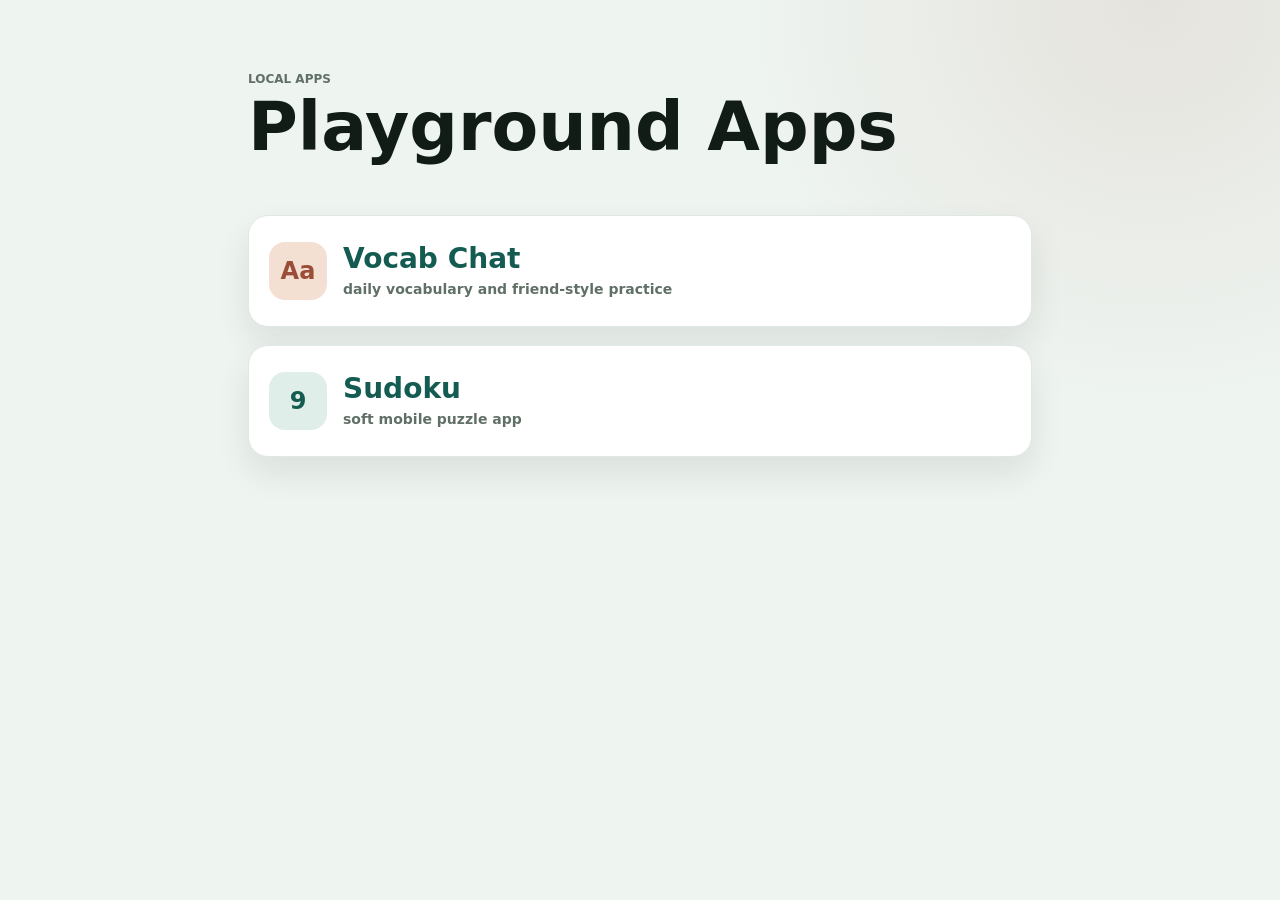
==== playground-apps/index.html @ dc923245 "Keep the phone launcher focused on active apps The old deadline-tracker GitHub Pages path now serves" ====
<!doctype html>
<html lang="en">
  <head>
    <meta charset="UTF-8" />
    <meta name="viewport" content="width=device-width, initial-scale=1, viewport-fit=cover" />
    <meta name="theme-color" content="#eef4f0" />
    <meta name="apple-mobile-web-app-capable" content="yes" />
    <meta name="apple-mobile-web-app-title" content="Playground Apps" />
    <meta name="apple-mobile-web-app-status-bar-style" content="default" />
    <title>Playground Apps</title>
    <link rel="manifest" href="./manifest.webmanifest" />
    <link rel="apple-touch-icon" href="./icon.svg" />
    <link rel="stylesheet" href="./styles.css" />
  </head>
  <body>
    <main class="app-shell">
      <header>
        <p class="eyebrow">local apps</p>
        <h1>Playground Apps</h1>
      </header>

      <section class="app-list" aria-label="Available apps">
        <a class="app-card vocab" href="./vocab-chat/">
          <span class="app-icon">Aa</span>
          <span>
            <strong>Vocab Chat</strong>
            <small>daily vocabulary and friend-style practice</small>
          </span>
        </a>
        <a class="app-card sudoku" href="./sudoku/">
          <span class="app-icon">9</span>
          <span>
            <strong>Sudoku</strong>
            <small>soft mobile puzzle app</small>
          </span>
        </a>
      </section>
    </main>
    <script>
      if ("serviceWorker" in navigator) {
        window.addEventListener("load", () => {
          navigator.serviceWorker.register("./sw.js").catch(() => {});
        });
      }
    </script>
  </body>
</html>
---- playground-apps/styles.css ----
:root {
  color-scheme: light;
  --bg: #eef4f0;
  --panel: #ffffff;
  --ink: #111c17;
  --muted: #617067;
  --line: #dfe8e2;
  --green: #145c52;
  --clay: #9a4d37;
  --soft-clay: #f4dfd3;
  --soft-green: #dfeee9;
  --shadow: 0 16px 34px rgba(17, 28, 23, 0.09);
}

* {
  box-sizing: border-box;
}

body {
  margin: 0;
  min-height: 100vh;
  background:
    radial-gradient(circle at 90% 0%, rgba(154, 77, 55, 0.1), transparent 28%),
    var(--bg);
  color: var(--ink);
  font-family:
    Inter, ui-sans-serif, system-ui, -apple-system, BlinkMacSystemFont, "Segoe UI",
    sans-serif;
}

.app-shell {
  width: min(840px, 100%);
  margin: 0 auto;
  padding: max(72px, calc(env(safe-area-inset-top) + 54px)) 28px max(32px, env(safe-area-inset-bottom));
}

.eyebrow {
  margin: 0 0 8px;
  color: var(--muted);
  font-size: 12px;
  font-weight: 850;
  letter-spacing: 0;
  text-transform: uppercase;
}

h1 {
  margin: 0;
  font-size: clamp(46px, 11vw, 68px);
  line-height: 0.98;
  letter-spacing: 0;
}

.app-list {
  display: grid;
  gap: 18px;
  margin-top: 54px;
}

.app-card {
  display: grid;
  grid-template-columns: auto 1fr;
  gap: 16px;
  align-items: center;
  min-height: 112px;
  border: 1px solid var(--line);
  border-radius: 20px;
  background: var(--panel);
  color: var(--green);
  box-shadow: var(--shadow);
  padding: 20px;
  text-decoration: none;
}

.app-card:focus-visible {
  outline: 4px solid rgba(20, 92, 82, 0.2);
  outline-offset: 3px;
}

.app-card strong {
  display: block;
  font-size: 28px;
  line-height: 1.05;
}

.app-card small {
  display: block;
  margin-top: 8px;
  color: var(--muted);
  font-size: 14px;
  font-weight: 750;
}

.app-icon {
  display: grid;
  place-items: center;
  width: 58px;
  height: 58px;
  border-radius: 16px;
  font-size: 24px;
  font-weight: 900;
}

.vocab .app-icon {
  background: var(--soft-clay);
  color: var(--clay);
}

.sudoku .app-icon {
  background: var(--soft-green);
  color: var(--green);
}

@media (max-width: 520px) {
  .app-shell {
    padding-left: 26px;
    padding-right: 26px;
  }

  .app-card {
    min-height: 104px;
    border-radius: 18px;
    padding: 18px;
  }

  .app-card strong {
    font-size: 25px;
  }
}
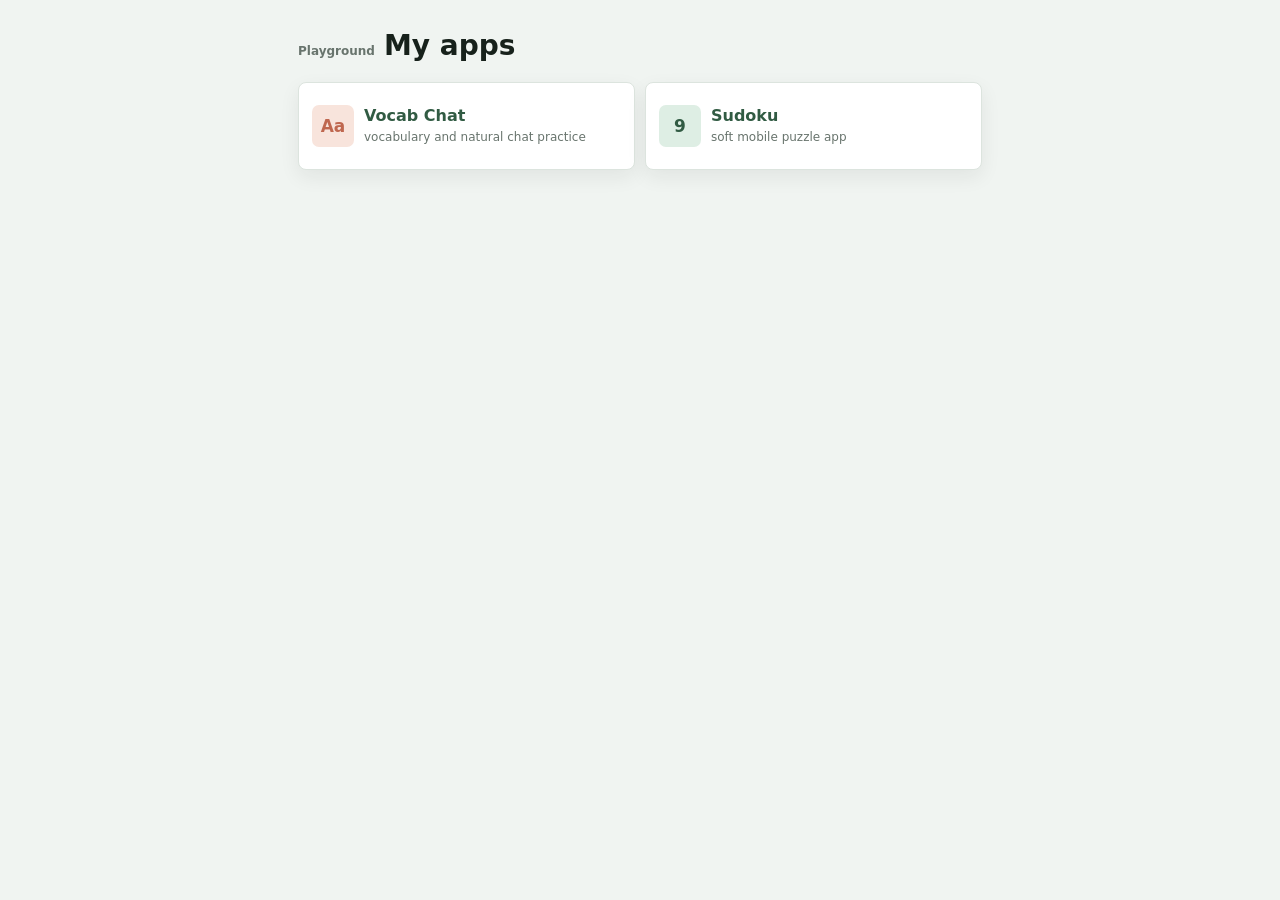
==== commit 5de12ce7: "Support everyday English practice on a phone The launcher needed a denser layout, while Vocab Chat n" ====
--- a/playground-apps/index.html
+++ b/playground-apps/index.html
@@ -14,20 +14,20 @@
   </head>
   <body>
     <main class="app-shell">
-      <header>
-        <p class="eyebrow">local apps</p>
-        <h1>Playground Apps</h1>
+      <header class="launcher-header">
+        <p class="eyebrow">Playground</p>
+        <h1>My apps</h1>
       </header>
 
       <section class="app-list" aria-label="Available apps">
-        <a class="app-card vocab" href="./vocab-chat/">
+        <a class="app-card vocab" href="./vocab-chat-app/">
           <span class="app-icon">Aa</span>
           <span>
             <strong>Vocab Chat</strong>
-            <small>daily vocabulary and friend-style practice</small>
+            <small>vocabulary and natural chat practice</small>
           </span>
         </a>
-        <a class="app-card sudoku" href="./sudoku/">
+        <a class="app-card sudoku" href="./sudoku-app/">
           <span class="app-icon">9</span>
           <span>
             <strong>Sudoku</strong>
--- a/playground-apps/styles.css
+++ b/playground-apps/styles.css
@@ -1,15 +1,15 @@
 :root {
   color-scheme: light;
-  --bg: #eef4f0;
+  --bg: #f0f4f1;
   --panel: #ffffff;
-  --ink: #111c17;
-  --muted: #617067;
-  --line: #dfe8e2;
-  --green: #145c52;
-  --clay: #9a4d37;
-  --soft-clay: #f4dfd3;
-  --soft-green: #dfeee9;
-  --shadow: 0 16px 34px rgba(17, 28, 23, 0.09);
+  --ink: #17211b;
+  --muted: #68746d;
+  --line: #dce4de;
+  --green: #315b43;
+  --coral: #bf674f;
+  --soft-coral: #f8e4dc;
+  --soft-green: #deeee4;
+  --shadow: 0 7px 20px rgba(23, 33, 27, 0.07);
 }
 
 * {
@@ -19,90 +19,90 @@
 body {
   margin: 0;
   min-height: 100vh;
-  background:
-    radial-gradient(circle at 90% 0%, rgba(154, 77, 55, 0.1), transparent 28%),
-    var(--bg);
+  background: var(--bg);
   color: var(--ink);
-  font-family:
-    Inter, ui-sans-serif, system-ui, -apple-system, BlinkMacSystemFont, "Segoe UI",
-    sans-serif;
+  font-family: Inter, ui-sans-serif, system-ui, -apple-system, BlinkMacSystemFont, "Segoe UI", sans-serif;
 }
 
 .app-shell {
-  width: min(840px, 100%);
+  width: min(720px, 100%);
   margin: 0 auto;
-  padding: max(72px, calc(env(safe-area-inset-top) + 54px)) 28px max(32px, env(safe-area-inset-bottom));
+  padding: max(30px, calc(env(safe-area-inset-top) + 20px)) 18px max(24px, env(safe-area-inset-bottom));
+}
+
+.launcher-header {
+  display: flex;
+  align-items: baseline;
+  gap: 9px;
 }
 
 .eyebrow {
-  margin: 0 0 8px;
+  margin: 0;
   color: var(--muted);
   font-size: 12px;
-  font-weight: 850;
-  letter-spacing: 0;
-  text-transform: uppercase;
+  font-weight: 750;
 }
 
 h1 {
   margin: 0;
-  font-size: clamp(46px, 11vw, 68px);
-  line-height: 0.98;
-  letter-spacing: 0;
+  font-size: 28px;
+  line-height: 1.15;
 }
 
 .app-list {
   display: grid;
-  gap: 18px;
-  margin-top: 54px;
+  grid-template-columns: repeat(2, minmax(0, 1fr));
+  gap: 10px;
+  margin-top: 20px;
 }
 
 .app-card {
   display: grid;
-  grid-template-columns: auto 1fr;
-  gap: 16px;
+  grid-template-columns: 42px minmax(0, 1fr);
+  gap: 10px;
   align-items: center;
-  min-height: 112px;
+  min-height: 88px;
   border: 1px solid var(--line);
-  border-radius: 20px;
+  border-radius: 8px;
   background: var(--panel);
   color: var(--green);
   box-shadow: var(--shadow);
-  padding: 20px;
+  padding: 13px;
   text-decoration: none;
 }
 
 .app-card:focus-visible {
-  outline: 4px solid rgba(20, 92, 82, 0.2);
-  outline-offset: 3px;
+  outline: 3px solid rgba(49, 91, 67, 0.22);
+  outline-offset: 2px;
 }
 
 .app-card strong {
   display: block;
-  font-size: 28px;
-  line-height: 1.05;
+  font-size: 16px;
+  line-height: 1.18;
 }
 
 .app-card small {
   display: block;
-  margin-top: 8px;
+  margin-top: 4px;
   color: var(--muted);
-  font-size: 14px;
-  font-weight: 750;
+  font-size: 12px;
+  line-height: 1.3;
 }
 
 .app-icon {
   display: grid;
   place-items: center;
-  width: 58px;
-  height: 58px;
-  border-radius: 16px;
-  font-size: 24px;
-  font-weight: 900;
+  width: 42px;
+  height: 42px;
+  border-radius: 7px;
+  font-size: 17px;
+  font-weight: 850;
 }
 
 .vocab .app-icon {
-  background: var(--soft-clay);
-  color: var(--clay);
+  background: var(--soft-coral);
+  color: var(--coral);
 }
 
 .sudoku .app-icon {
@@ -110,19 +110,8 @@
   color: var(--green);
 }
 
-@media (max-width: 520px) {
-  .app-shell {
-    padding-left: 26px;
-    padding-right: 26px;
-  }
-
-  .app-card {
-    min-height: 104px;
-    border-radius: 18px;
-    padding: 18px;
-  }
-
-  .app-card strong {
-    font-size: 25px;
+@media (max-width: 460px) {
+  .app-list {
+    grid-template-columns: 1fr;
   }
 }
